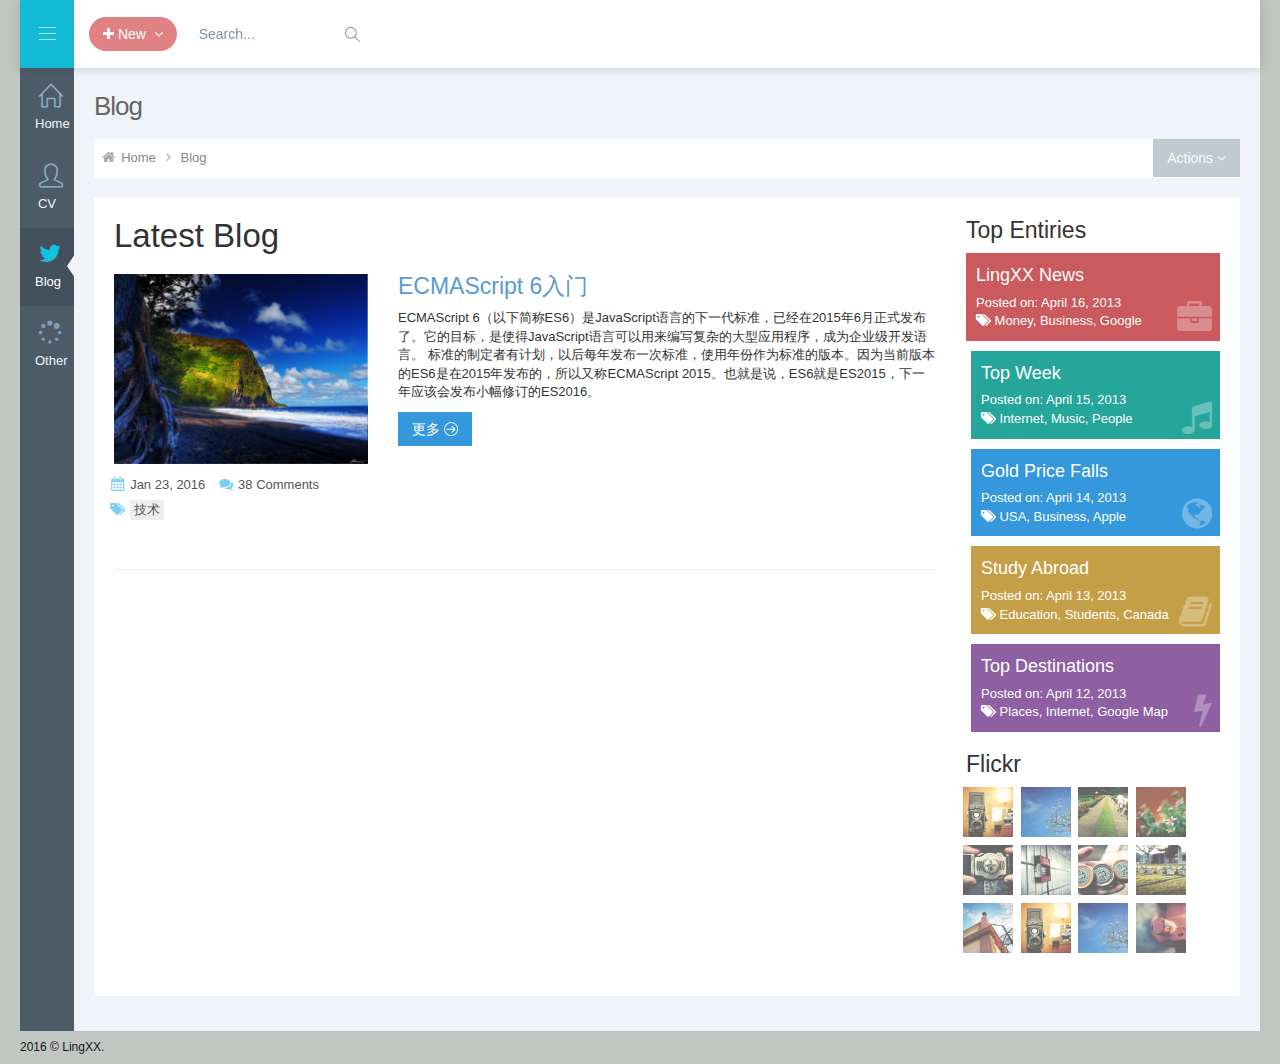
==== blog.html @ 4427419c "add blog" ====
<!DOCTYPE html>
<html>
<!-- BEGIN HEAD -->
<head>
<meta charset="utf-8"/>
<title>LingXX</title>
<meta http-equiv="X-UA-Compatible" content="IE=edge">
<meta content="width=device-width, initial-scale=1.0" name="viewport"/>
<meta http-equiv="Content-type" content="text/html; charset=utf-8">
<meta content="" name="description"/>
<meta content="" name="author"/>
<!-- BEGIN GLOBAL MANDATORY STYLES -->
<link href="assets/global/plugins/font-awesome/css/font-awesome.min.css" rel="stylesheet" type="text/css">
<link href="assets/global/plugins/simple-line-icons/simple-line-icons.min.css" rel="stylesheet" type="text/css">
<link href="assets/global/plugins/bootstrap/css/bootstrap.min.css" rel="stylesheet" type="text/css">
<link href="assets/global/plugins/uniform/css/uniform.default.css" rel="stylesheet" type="text/css">
<!-- END GLOBAL MANDATORY STYLES -->
<!-- BEGIN PAGE LEVEL STYLES -->
<link href="assets/admin/pages/css/blog.css" rel="stylesheet" type="text/css"/>
<link href="assets/admin/pages/css/news.css" rel="stylesheet" type="text/css"/>
<!-- END PAGE LEVEL STYLES -->
<!-- BEGIN THEME STYLES -->
<link href="assets/global/css/components.css" id="style_components" rel="stylesheet" type="text/css"/>
<link href="assets/global/css/plugins.css" rel="stylesheet" type="text/css"/>
<link href="assets/admin/layout2/css/layout.css" rel="stylesheet" type="text/css"/>
<link id="style_color" href="assets/admin/layout2/css/themes/grey.css" rel="stylesheet" type="text/css"/>
<link href="assets/admin/layout2/css/custom.css" rel="stylesheet" type="text/css"/>
<!-- END THEME STYLES -->
<link rel="shortcut icon" href="favicon.ico"/>
</head>
<!-- END HEAD -->
<!-- BEGIN BODY -->
<body class="page-boxed page-header-fixed page-container-bg-solid page-sidebar-closed page-sidebar-closed-hide-logo">
<!-- BEGIN HEADER -->
<div class="page-header navbar navbar-fixed-top">
	<!-- BEGIN HEADER INNER -->
	<div class="page-header-inner container">
		<!-- BEGIN LOGO -->
		<div class="page-logo">
			<a href="index.html">
			<!--<img src="assets/admin/layout2/img/logo-default.png" alt="logo" class="logo-default"/>-->
			</a>
			<div class="menu-toggler sidebar-toggler">
				<!-- DOC: Remove the above "hide" to enable the sidebar toggler button on header -->
			</div>
		</div>
		<!-- END LOGO -->
		<!-- BEGIN RESPONSIVE MENU TOGGLER -->
		<a href="javascript:;" class="menu-toggler responsive-toggler" data-toggle="collapse" data-target=".navbar-collapse">
		</a>
		<!-- END RESPONSIVE MENU TOGGLER -->
		<!-- BEGIN PAGE ACTIONS -->
		<!-- DOC: Remove "hide" class to enable the page header actions -->
		<div class="page-actions">
			<div class="btn-group">
				<button type="button" class="btn btn-circle red-pink dropdown-toggle" data-toggle="dropdown">
				<i class="fa fa-plus"></i>&nbsp;<span class="hidden-sm hidden-xs">New&nbsp;</span>&nbsp;<i class="fa fa-angle-down"></i>
				</button>
				<ul class="dropdown-menu" role="menu">
					<li>
						<a href="javascript:;">
						<i class="icon-user"></i> New User </a>
					</li>
				</ul>
			</div>
		</div>
		<!-- END PAGE ACTIONS -->
		<!-- BEGIN PAGE TOP -->
		<div class="page-top">
			<!-- BEGIN HEADER SEARCH BOX -->
			<!-- DOC: Apply "search-form-expanded" right after the "search-form" class to have half expanded search box -->
			<form class="search-form search-form-expanded" action="extra_search.html" method="GET">
				<div class="input-group">
					<input type="text" class="form-control" placeholder="Search..." name="query">
					<span class="input-group-btn">
					<a href="javascript:;" class="btn submit"><i class="icon-magnifier"></i></a>
					</span>
				</div>
			</form>
			<!-- END HEADER SEARCH BOX -->
		</div>
		<!-- END PAGE TOP -->
	</div>
	<!-- END HEADER INNER -->
</div>
<!-- END HEADER -->
<div class="clearfix">
</div>
<div class="container">
	<!-- BEGIN CONTAINER -->
	<div class="page-container">
		<!-- BEGIN SIDEBAR -->
		<div class="page-sidebar-wrapper">
			<!-- DOC: Set data-auto-scroll="false" to disable the sidebar from auto scrolling/focusing -->
			<!-- DOC: Change data-auto-speed="200" to adjust the sub menu slide up/down speed -->
			<div class="page-sidebar navbar-collapse collapse">
				<!-- BEGIN SIDEBAR MENU -->
				<!-- DOC: Apply "page-sidebar-menu-light" class right after "page-sidebar-menu" to enable light sidebar menu style(without borders) -->
				<!-- DOC: Apply "page-sidebar-menu-hover-submenu" class right after "page-sidebar-menu" to enable hoverable(hover vs accordion) sub menu mode -->
				<!-- DOC: Apply "page-sidebar-menu-closed" class right after "page-sidebar-menu" to collapse("page-sidebar-closed" class must be applied to the body element) the sidebar sub menu mode -->
				<!-- DOC: Set data-auto-scroll="false" to disable the sidebar from auto scrolling/focusing -->
				<!-- DOC: Set data-keep-expand="true" to keep the submenues expanded -->
				<!-- DOC: Set data-auto-speed="200" to adjust the sub menu slide up/down speed -->
				<ul class="page-sidebar-menu page-sidebar-menu-hover-submenu " data-keep-expanded="false" data-auto-scroll="true" data-slide-speed="200">
					<li class="start">
						<a href="index.html">
						<i class="icon-home"></i>
						<span class="title">Home</span>		
						</a>
					</li>
					<li class="start">
						<a href="CV.html">
						<i class="icon-user"></i>
						<span class="title">CV</span>
						</a>
					</li>
					<li class="active open">
						<a href="blog.html">
						<i class="fa fa-twitter"></i>
						<span class="title">Blog</span>
						<span class="selected"></span>
						<span class="arrow open"></span>
						</a>
					</li>
					<li class="start">
						<a href="other.html">
						<i class="fa fa-spinner"></i>
						<span class="title">Other</span>
						</a>
					</li>
				</ul>
				<!-- END SIDEBAR MENU -->
			</div>
		</div>
		<!-- END SIDEBAR -->
		<!-- BEGIN CONTENT -->
		<div class="page-content-wrapper">
			<div class="page-content">
				<!-- BEGIN SAMPLE PORTLET CONFIGURATION MODAL FORM-->
				<div class="modal fade" id="portlet-config" tabindex="-1" role="dialog" aria-labelledby="myModalLabel" aria-hidden="true">
					<div class="modal-dialog">
						<div class="modal-content">
							<div class="modal-header">
								<button type="button" class="close" data-dismiss="modal" aria-hidden="true"></button>
								<h4 class="modal-title">Modal title</h4>
							</div>
							<div class="modal-body">
								 Widget settings form goes here
							</div>
							<div class="modal-footer">
								<button type="button" class="btn blue">Save changes</button>
								<button type="button" class="btn default" data-dismiss="modal">Close</button>
							</div>
						</div>
						<!-- /.modal-content -->
					</div>
					<!-- /.modal-dialog -->
				</div>
				<!-- /.modal -->
				<!-- END SAMPLE PORTLET CONFIGURATION MODAL FORM-->
				<!-- BEGIN PAGE HEADER-->
				<h3 class="page-title">
				Blog
				</h3>
				<div class="page-bar">
					<ul class="page-breadcrumb">
						<li>
							<i class="fa fa-home"></i>
							<a href="index.html">Home</a>
							<i class="fa fa-angle-right"></i>
						</li>
						<li>
							<a href="#">Blog</a>
						</li>
					</ul>
					<div class="page-toolbar">
						<div class="btn-group pull-right">
							<button type="button" class="btn btn-fit-height grey-salt dropdown-toggle" data-toggle="dropdown" data-hover="dropdown" data-delay="1000" data-close-others="true">
							Actions <i class="fa fa-angle-down"></i>
							</button>
							<ul class="dropdown-menu pull-right" role="menu">
								<li>
									<a href="#">Action</a>
								</li>
								<li>
									<a href="#">Another action</a>
								</li>
								<li>
									<a href="#">Something else here</a>
								</li>
								<li class="divider">
								</li>
								<li>
									<a href="#">Separated link</a>
								</li>
							</ul>
						</div>
					</div>
				</div>
				<!-- END PAGE HEADER-->
				<!-- BEGIN PAGE CONTENT-->
				<div class="portlet light">
					<div class="portlet-body">
						<div class="row">
							<div class="col-md-12 blog-page">
								<div class="row">
									<div class="col-md-9 col-sm-8 article-block">
										<h1 style="margin-top:0px">Latest Blog</h1>
										<div class="row">
											<div class="col-md-4 blog-img blog-tag-data">
												<img src="assets/admin/pages/media/gallery/image4.jpg" alt="" class="img-responsive">
												<ul class="list-inline">
													<li>
														<i class="fa fa-calendar"></i>
														<a href="javascript:;">
														Jan 23, 2016 </a>
													</li>
													<li>
														<i class="fa fa-comments"></i>
														<a href="javascript:;">
														38 Comments </a>
													</li>
												</ul>
												<ul class="list-inline blog-tags">
													<li>
														<i class="fa fa-tags"></i>
														<a href="javascript:;">
														技术 </a>
													</li>
												</ul>
											</div>
											<div class="col-md-8 blog-article">
												<h3>
												<a href="page_blog_item.html">
												ECMAScript 6入门 </a>
												</h3>
												<p>
													 ECMAScript 6（以下简称ES6）是JavaScript语言的下一代标准，已经在2015年6月正式发布了。它的目标，是使得JavaScript语言可以用来编写复杂的大型应用程序，成为企业级开发语言。
													标准的制定者有计划，以后每年发布一次标准，使用年份作为标准的版本。因为当前版本的ES6是在2015年发布的，所以又称ECMAScript 2015。也就是说，ES6就是ES2015，下一年应该会发布小幅修订的ES2016。
												</p>
												<a class="btn blue">
												更多 <i class="m-icon-swapright m-icon-white"></i>
												</a>
											</div>
										</div>
										<hr>
									</div>
									<!--end col-md-9-->
									<div class="col-md-3 col-sm-4 blog-sidebar">
										<h3 style="margin-top:0px">Top Entiries</h3>
										<div class="top-news">
											<a href="javascript:;" class="btn red">
											<span>
											LingXX News </span>
											<em>Posted on: April 16, 2013</em>
											<em>
											<i class="fa fa-tags"></i>
											Money, Business, Google </em>
											<i class="fa fa-briefcase top-news-icon"></i>
											</a>
											<a href="javascript:;" class="btn green">
											<span>
											Top Week </span>
											<em>Posted on: April 15, 2013</em>
											<em>
											<i class="fa fa-tags"></i>
											Internet, Music, People </em>
											<i class="fa fa-music top-news-icon"></i>
											</a>
											<a href="javascript:;" class="btn blue">
											<span>
											Gold Price Falls </span>
											<em>Posted on: April 14, 2013</em>
											<em>
											<i class="fa fa-tags"></i>
											USA, Business, Apple </em>
											<i class="fa fa-globe top-news-icon"></i>
											</a>
											<a href="javascript:;" class="btn yellow">
											<span>
											Study Abroad </span>
											<em>Posted on: April 13, 2013</em>
											<em>
											<i class="fa fa-tags"></i>
											Education, Students, Canada </em>
											<i class="fa fa-book top-news-icon"></i>
											</a>
											<a href="javascript:;" class="btn purple">
											<span>
											Top Destinations </span>
											<em>Posted on: April 12, 2013</em>
											<em>
											<i class="fa fa-tags"></i>
											Places, Internet, Google Map </em>
											<i class="fa fa-bolt top-news-icon"></i>
											</a>
										</div>
										<div class="space20">
										</div>
										<h3>Flickr</h3>
										<ul class="list-inline blog-images">
											<li>
												<a class="fancybox-button" data-rel="fancybox-button">
												<img alt="" src="assets/admin/pages/media/blog/1.jpg">
												</a>
											</li>
											<li>
												<a href="javascript:;">
												<img alt="" src="assets/admin/pages/media/blog/2.jpg">
												</a>
											</li>
											<li>
												<a href="javascript:;">
												<img alt="" src="assets/admin/pages/media/blog/3.jpg">
												</a>
											</li>
											<li>
												<a href="javascript:;">
												<img alt="" src="assets/admin/pages/media/blog/4.jpg">
												</a>
											</li>
											<li>
												<a href="javascript:;">
												<img alt="" src="assets/admin/pages/media/blog/5.jpg">
												</a>
											</li>
											<li>
												<a href="javascript:;">
												<img alt="" src="assets/admin/pages/media/blog/6.jpg">
												</a>
											</li>
											<li>
												<a href="javascript:;">
												<img alt="" src="assets/admin/pages/media/blog/8.jpg">
												</a>
											</li>
											<li>
												<a href="javascript:;">
												<img alt="" src="assets/admin/pages/media/blog/10.jpg">
												</a>
											</li>
											<li>
												<a href="javascript:;">
												<img alt="" src="assets/admin/pages/media/blog/11.jpg">
												</a>
											</li>
											<li>
												<a href="javascript:;">
												<img alt="" src="assets/admin/pages/media/blog/1.jpg">
												</a>
											</li>
											<li>
												<a href="javascript:;">
												<img alt="" src="assets/admin/pages/media/blog/2.jpg">
												</a>
											</li>
											<li>
												<a href="javascript:;">
												<img alt="" src="assets/admin/pages/media/blog/7.jpg">
												</a>
											</li>
										</ul>
										<div class="space20">
										</div>
									</div>
									<!--end col-md-3-->
								</div>
							</div>
						</div>
					</div>
				</div>
				<!-- END PAGE CONTENT-->
			</div>
		</div>
		<!-- END CONTENT -->
		<!-- BEGIN QUICK SIDEBAR -->
		<!--Cooming Soon...-->
		<!-- END QUICK SIDEBAR -->
	</div>
	<!-- END CONTAINER -->
	<!-- BEGIN FOOTER -->
	<div class="page-footer">
		<div class="page-footer-inner">
			 2016 &copy; LingXX.
		</div>
		<div class="scroll-to-top">
			<i class="icon-arrow-up"></i>
		</div>
	</div>
	<!-- END FOOTER -->
</div>
<script src="assets/global/plugins/jquery.min.js" type="text/javascript"></script>
<script src="assets/global/plugins/jquery-migrate.min.js" type="text/javascript"></script>
<!-- IMPORTANT! Load jquery-ui.min.js before bootstrap.min.js to fix bootstrap tooltip conflict with jquery ui tooltip -->
<script src="assets/global/plugins/jquery-ui/jquery-ui.min.js" type="text/javascript"></script>
<script src="assets/global/plugins/bootstrap/js/bootstrap.min.js" type="text/javascript"></script>
<script src="assets/global/plugins/bootstrap-hover-dropdown/bootstrap-hover-dropdown.min.js" type="text/javascript"></script>
<script src="assets/global/plugins/jquery-slimscroll/jquery.slimscroll.min.js" type="text/javascript"></script>
<script src="assets/global/plugins/jquery.blockui.min.js" type="text/javascript"></script>
<script src="assets/global/plugins/jquery.cokie.min.js" type="text/javascript"></script>
<script src="assets/global/plugins/uniform/jquery.uniform.min.js" type="text/javascript"></script>
<!-- END CORE PLUGINS -->
<!-- BEGIN PAGE LEVEL PLUGINS -->
<script src="assets/global/plugins/jquery.sparkline.min.js" type="text/javascript"></script>
<!-- END PAGE LEVEL PLUGINS -->
<!-- BEGIN PAGE LEVEL SCRIPTS -->
<script src="assets/global/scripts/LingXX.js" type="text/javascript"></script>
<script src="assets/admin/layout2/scripts/layout.js" type="text/javascript"></script>
<script src="assets/admin/layout2/scripts/demo.js" type="text/javascript"></script>
<script src="assets/admin/pages/scripts/profile.js" type="text/javascript"></script>
<!-- END PAGE LEVEL SCRIPTS -->
<script>
jQuery(document).ready(function() {    
   LingXX.init(); // init metronic core components
Layout.init(); // init current layout
Demo.init(); // init demo features
});
</script>
<!-- END JAVASCRIPTS -->
</body>
<!-- END BODY -->
</html>
---- assets/global/plugins/uniform/css/uniform.default.css ----
/*

Uniform Theme: Uniform Default
Version: 1.8
By: Josh Pyles
License: MIT License
---
For use with the Uniform plugin:
http://uniformjs.com/

*/
/* General settings */
div.selector, div.selector span, div.checker span, div.radio span, div.uploader, div.uploader span.action, div.button, div.button span {
  background-image: url("../images/sprite.png");
  background-repeat: no-repeat;
  -webkit-font-smoothing: antialiased; }
div.selector, div.checker, div.button, div.radio, div.uploader {
  display: -moz-inline-box;
  display: inline-block;
  *display: inline;
  zoom: 1;
  vertical-align: middle;
  /* Keeping this as :focus to remove browser styles */ }
  div.selector:focus, div.checker:focus, div.button:focus, div.radio:focus, div.uploader:focus {
    outline: 0; }
div.selector, div.selector *, div.radio, div.radio *, div.checker, div.checker *, div.uploader, div.uploader *, div.button, div.button * {
  margin: 0;
  padding: 0; }

.highContrastDetect {
  background: url("../images/bg-input.png") repeat-x 0 0;
  width: 0px;
  height: 0px; }

/* Input & Textarea */
input.uniform-input,
select.uniform-multiselect,
textarea.uniform {
  padding: 3px;
  background: url("../images/bg-input.png") repeat-x 0 0;
  outline: 0; }
  input.uniform-input.active,
  select.uniform-multiselect.active,
  textarea.uniform.active {
    background: url("../images/bg-input-focus.png") repeat-x 0 0; }

/* Remove default webkit and possible mozilla .search styles.
 * Keeping this as :active to remove browser styles */
div.checker input,
input[type="search"],
input[type="search"]:active {
  -moz-appearance: none;
  -webkit-appearance: none; }

/* Select */
div.selector {
  background-position: 0 -130px;
  line-height: 26px;
  height: 26px;
  padding: 0 0 0 10px;
  position: relative;
  overflow: hidden; }
  div.selector span {
    text-overflow: ellipsis;
    display: block;
    overflow: hidden;
    white-space: nowrap;
    background-position: right 0;
    height: 26px;
    line-height: 26px;
    padding-right: 25px;
    cursor: pointer;
    width: 100%;
    display: block; }
  div.selector.fixedWidth {
    width: 190px; }
    div.selector.fixedWidth span {
      width: 155px; }
  div.selector select {
    opacity: 0;
    filter: alpha(opacity=0);
    -moz-opacity: 0;
    border: none;
    background: none;
    position: absolute;
    height: 22px;
    top: 2px;
    left: 0px;
    width: 100%; }
  div.selector.active {
    background-position: 0 -156px; }
    div.selector.active span {
      background-position: right -26px; }
  div.selector.hover, div.selector.focus {
    background-position: 0 -182px; }
    div.selector.hover span, div.selector.focus span {
      background-position: right -52px; }
    div.selector.hover.active, div.selector.focus.active {
      background-position: 0 -208px; }
      div.selector.hover.active span, div.selector.focus.active span {
        background-position: right -78px; }
  div.selector.disabled, div.selector.disabled.active {
    background-position: 0 -234px; }
    div.selector.disabled span, div.selector.disabled.active span {
      background-position: right -104px; }

/* Checkbox */
div.checker {
  position: relative; }
  div.checker, div.checker span, div.checker input {
    width: 19px;
    height: 19px; }
  div.checker span {
    display: -moz-inline-box;
    display: inline-block;
    *display: inline;
    zoom: 1;
    text-align: center;
    background-position: 0 -260px; }
    div.checker span.checked {
      background-position: -76px -260px; }
  div.checker input {
    opacity: 0;
    filter: alpha(opacity=0);
    -moz-opacity: 0;
    border: none;
    background: none;
    display: -moz-inline-box;
    display: inline-block;
    *display: inline;
    zoom: 1; }
  div.checker.active span {
    background-position: -19px -260px; }
    div.checker.active span.checked {
      background-position: -95px -260px; }
  div.checker.hover span, div.checker.focus span {
    background-position: -38px -260px; }
    div.checker.hover span.checked, div.checker.focus span.checked {
      background-position: -114px -260px; }
  div.checker.hover.active span, div.checker.focus.active span {
    background-position: -57px -260px; }
    div.checker.hover.active span.checked, div.checker.focus.active span.checked {
      background-position: -133px -260px; }
  div.checker.disabled, div.checker.disabled.active {
    background-position: -152px -260px; }
    div.checker.disabled span.checked, div.checker.disabled.active span.checked {
      background-position: -171px -260px; }

/* Radio */
div.radio {
  position: relative; }
  div.radio, div.radio span, div.radio input {
    width: 18px;
    height: 18px; }
  div.radio span {
    display: -moz-inline-box;
    display: inline-block;
    *display: inline;
    zoom: 1;
    text-align: center;
    background-position: 0 -279px; }
    div.radio span.checked {
      background-position: -72px -279px; }
  div.radio input {
    opacity: 0;
    filter: alpha(opacity=0);
    -moz-opacity: 0;
    border: none;
    background: none;
    display: -moz-inline-box;
    display: inline-block;
    *display: inline;
    zoom: 1;
    text-align: center; }
  div.radio.active span {
    background-position: -18px -18px -279px; }
    div.radio.active span.checked {
      background-position: -90px -279px; }
  div.radio.hover span, div.radio.focus span {
    background-position: -36px -36px -279px; }
    div.radio.hover span.checked, div.radio.focus span.checked {
      background-position: -108px -279px; }
  div.radio.hover.active span, div.radio.focus.active span {
    background-position: -54px -279px; }
    div.radio.hover.active span.checked, div.radio.focus.active span.checked {
      background-position: -126px -279px; }
  div.radio.disabled span, div.radio.disabled.active span {
    background-position: -144px -279px; }
    div.radio.disabled span.checked, div.radio.disabled.active span.checked {
      background-position: -162px -279px; }

/* Uploader */
div.uploader {
  background-position: 0 -297px;
  height: 28px;
  width: 190px;
  cursor: pointer;
  position: relative;
  overflow: hidden; }
  div.uploader span.action {
    background-position: right -409px;
    height: 28px;
    line-height: 28px;
    width: 82px;
    text-align: center;
    float: left;
    display: inline;
    overflow: hidden;
    cursor: pointer; }
  div.uploader span.filename {
    text-overflow: ellipsis;
    display: block;
    overflow: hidden;
    white-space: nowrap;
    float: left;
    cursor: default;
    height: 24px;
    margin: 2px 0 2px 2px;
    line-height: 24px;
    width: 85px;
    padding: 0 10px; }
  div.uploader input {
    opacity: 0;
    filter: alpha(opacity=0);
    -moz-opacity: 0;
    border: none;
    background: none;
    position: absolute;
    top: 0;
    right: 0;
    float: right;
    cursor: default;
    width: 100%;
    height: 100%; }
  div.uploader.active span.action {
    background-position: right -465px; }
  div.uploader.hover, div.uploader.focus {
    background-position: 0 -353px; }
    div.uploader.hover span.action, div.uploader.focus span.action {
      background-position: right -437px; }
    div.uploader.hover.active span.action, div.uploader.focus.active span.action {
      background-position: right -493px; }
  div.uploader.disabled, div.uploader.disabled.active {
    background-position: 0 -325px; }
    div.uploader.disabled span.action, div.uploader.disabled.active span.action {
      background-position: right -381px; }

/* Buttons */
div.button {
  background-position: 0 -641px;
  height: 30px;
  cursor: pointer;
  position: relative;
  /* Keep buttons barely visible so they can get focus */ }
  div.button a, div.button button, div.button input {
    opacity: 0.01;
    filter: alpha(opacity=1);
    -moz-opacity: 0.01;
    display: block;
    top: 0;
    left: 0;
    right: 0;
    bottom: 0;
    position: absolute; }
  div.button span {
    display: -moz-inline-box;
    display: inline-block;
    *display: inline;
    zoom: 1;
    line-height: 22px;
    text-align: center;
    background-position: right -521px;
    height: 22px;
    margin-left: 13px;
    padding: 8px 15px 0 2px; }
  div.button.active {
    background-position: 0 -671px; }
    div.button.active span {
      background-position: right -551px;
      cursor: default; }
  div.button.hover, div.button.focus {
    background-position: 0 -701px; }
    div.button.hover span, div.button.focus span {
      background-position: right -581px; }
  div.button.disabled, div.button.disabled.active {
    background-position: 0 -731px; }
    div.button.disabled span, div.button.disabled.active span {
      background-position: right -611px;
      cursor: default; }

/* INPUT & TEXTAREA */
input.uniform-input,
select.uniform-multiselect,
textarea.uniform {
  font-size: 12px;
  font-family: "Helvetica Neue", Arial, Helvetica, sans-serif;
  font-weight: normal;
  color: #777;
  border-top: solid 1px #aaaaaa;
  border-left: solid 1px #aaaaaa;
  border-bottom: solid 1px #cccccc;
  border-right: solid 1px #cccccc;
  -webkit-border-radius: 3px;
  -moz-border-radius: 3px;
  border-radius: 3px; }
  input.uniform-input.hover, input.uniform-input.focus,
  select.uniform-multiselect.hover,
  select.uniform-multiselect.focus,
  textarea.uniform.hover,
  textarea.uniform.focus {
    -webkit-box-shadow: 0px 0px 4px rgba(0, 0, 0, 0.3);
    -moz-box-shadow: 0px 0px 4px rgba(0, 0, 0, 0.3);
    box-shadow: 0px 0px 4px rgba(0, 0, 0, 0.3);
    border-color: #999; }

/* PRESENTATION */
/* Buttons */
div.button span {
  font-weight: bold;
  font-family: "Helvetica Neue", Arial, Helvetica, sans-serif;
  font-size: 12px;
  letter-spacing: 1px;
  text-transform: uppercase; }
div.button.hover span, div.button.focus span {
  color: #555; }
div.button.disabled span, div.button.disabled.active span {
  color: #bbb; }

/* Select */
div.selector {
  font-size: 12px; }
  div.selector span {
    color: #666;
    text-shadow: 0 1px 0 white; }
  div.selector select {
    font-family: "Helvetica Neue", Arial, Helvetica, sans-serif;
    font-size: 12px; }
  div.selector.disabled span, div.selector.disabled.active span {
    color: #bbb; }

/* Checker */
div.checker {
  margin-right: 5px; }

/* Radio */
div.radio {
  margin-right: 3px; }

/* Uploader */
div.uploader span.action {
  text-shadow: white 0px 1px 0px;
  background-color: #fff;
  font-size: 11px;
  font-weight: bold; }
div.uploader span.filename {
  color: #777;
  border-right: solid 1px #bbbbbb;
  font-size: 11px; }
div.uploader.disabled span.action, div.uploader.disabled.active span.action {
  color: #aaa; }
div.uploader.disabled span.filename, div.uploader.disabled.active span.filename {
  border-color: #ddd;
  color: #aaa; }

input.uniform-input, input.uniform-input:focus {
  background-color: #fff; }
---- assets/admin/pages/css/blog.css ----
/***
Blog Page
***/
/*--Block Article--*/
.blog-page {
  padding-bottom: 20px;
}

.blog-page h1 {
  margin-bottom: 20px;
}

.blog-page h2 a {
  color: #000;
}

.blog-page h2 a:hover {
  color: #0d638f;
  text-decoration: none;
}

.blog-page hr {
  margin-top: 30px !important;
}

.blog-page .article-block {
  padding-bottom: 20px;
}

.blog-page .news-img img {
  margin-top: 9px;
}

.blog-page .blog-tag-data ul {
  margin-bottom: 5px;
}

.blog-page .blog-tag-data li {
  padding: 0;
}

.blog-page .blog-tag-data li i {
  color: #78cff8;
}

.blog-page .blog-tag-data li a {
  padding: 0;
  color: #555;
  margin-right: 8px;
}

.blog-page .blog-tag-data {
  margin-bottom: 10px;
}

.blog-page .blog-tag-data ul.blog-tags a {
  background: #eee;
  padding: 1px 4px;
  margin: 0 4px 4px 0;
  display: inline-block;
}

.blog-page .blog-tag-data ul.blog-tags a:hover {
  background: #ddd;
  text-decoration: none;
}

.blog-page .blog-tag-data .blog-tag-data-inner {
  text-align: right;
}

.blog-page .blog-tag-data img {
  margin-bottom: 12px;
}

.blog-page .blog-article {
  padding-bottom: 20px;
}

.blog-page .blog-article h3,
.blog-page .blog-article h2,
.blog-page .blog-article h1,
.blog-page .blog-article h4 {
  margin-top: 0;
}

/*--Block Sidebar--*/
.blog-sidebar h2 {
  font-size: 38.5px;
  margin-bottom: 20px;
}

/*Twitter block*/
.blog-twitter-block {
  padding: 5px;
  position: relative;
  margin-bottom: 10px;
  border-right: solid 2px #ddd;
}

.blog-twitter-block:hover {
  background: #fafafa;
  border-color: #35aa47;
}

.blog-twitter-block a {
  color: #4d90fe;
}

.blog-twitter-block p {
  margin-bottom: 0;
}

.blog-twitter-block span {
  color: #555;
  display: block;
  font-size: 12px;
}

.blog-twitter-block i.blog-twiiter-icon {
  color: #eee;
  right: 10px;
  bottom: 10px;
  font-size: 30px;
  position: absolute;
}

/***
Blog & News Item Page
***/
/*--Media Object--*/
.blog-page .media img {
  height: 54px;
  position: relative;
  top: 3px;
  width: 54px;
}

.blog-page h4.media-heading {
  position: relative;
}

.blog-page h4.media-heading span {
  color: #777777;
  font-size: 12px;
  position: absolute;
  right: 0;
  top: 3px;
}

.blog-page h4.media-heading span a {
  color: #78cff8;
}

/*Post Comment*/
.blog-page .post-comment .color-red {
  color: #f00;
}

/*For Responsive*/
@media (max-width: 768px) {
  .blog-page .blog-tag-data .blog-tag-data-inner {
    text-align: left;
  }
}
---- assets/admin/pages/css/news.css ----
/***
News Page
***/
.news-page {
  padding-bottom: 20px;
}

.news-page h1 {
  margin-bottom: 20px;
}

.news-page h2 {
  font-size: 38.5px;
  margin-bottom: 20px;
}

.news-page .top-news {
  margin-top: 0;
}

/*News Feeds*/
.news-blocks {
  padding: 10px;
  margin-bottom: 10px;
  background: #faf6ea;
  border-top: solid 2px #faf6ea;
}

.news-blocks:hover {
  background: #fff;
  border-color: #78cff8;
  transition: all 0.4s ease-in-out 0s;
  -moz-transition: all 0.4s ease-in-out 0s;
  -webkit-transition: all 0.4s ease-in-out 0s;
}

.news-blocks h3 {
  margin: 0 0 5px 0;
  font-size: 23px;
  line-height: 32px;
}

.news-blocks h3 a {
  color: #000;
}

.news-blocks h3 a:hover {
  color: #78cff8;
  text-decoration: none;
}

.news-blocks p {
  overflow: hidden;
}

.news-blocks a.news-block-btn {
  color: #000;
  display: block;
  font-size: 14px;
  background: none;
  padding: 5px 10px 0;
  text-align: right;
  text-decoration: none;
}

.news-blocks a.news-block-btn i {
  margin-left: 3px;
}

.news-blocks a.news-block-btn:hover {
  text-decoration: none;
}

.news-blocks img.news-block-img {
  width: 70px;
  height: 70px;
  margin: 5px 0px 0 10px;
}

.news-blocks .news-block-tags {
  margin-bottom: 8px;
}

.news-blocks .news-block-tags strong {
  margin-right: 10px;
  font-weight: 400;
}

.news-blocks .news-block-tags em {
  font-style: normal;
}

/*News Item Page*/
.news-item-page {
  padding: 10px 0;
}

.blog-tag-data ul {
  margin-bottom: 5px;
}

.blog-tag-data li {
  padding: 0;
}

.blog-tag-data li i {
  color: #78cff8;
}

.blog-tag-data li a {
  padding: 0;
  color: #555;
  margin-right: 8px;
}

.blog-tag-data {
  margin-bottom: 10px;
}

.blog-tag-data img {
  margin-bottom: 12px;
}

.blog-tag-data ul.blog-tags a {
  background: #eee;
  padding: 1px 4px;
  margin: 0 4px 4px 0;
  display: inline-block;
}

.blog-tag-data ul.blog-tags a:hover {
  background: #ddd;
  text-decoration: none;
}

.blog-tag-data .blog-tag-data-inner {
  text-align: right;
}
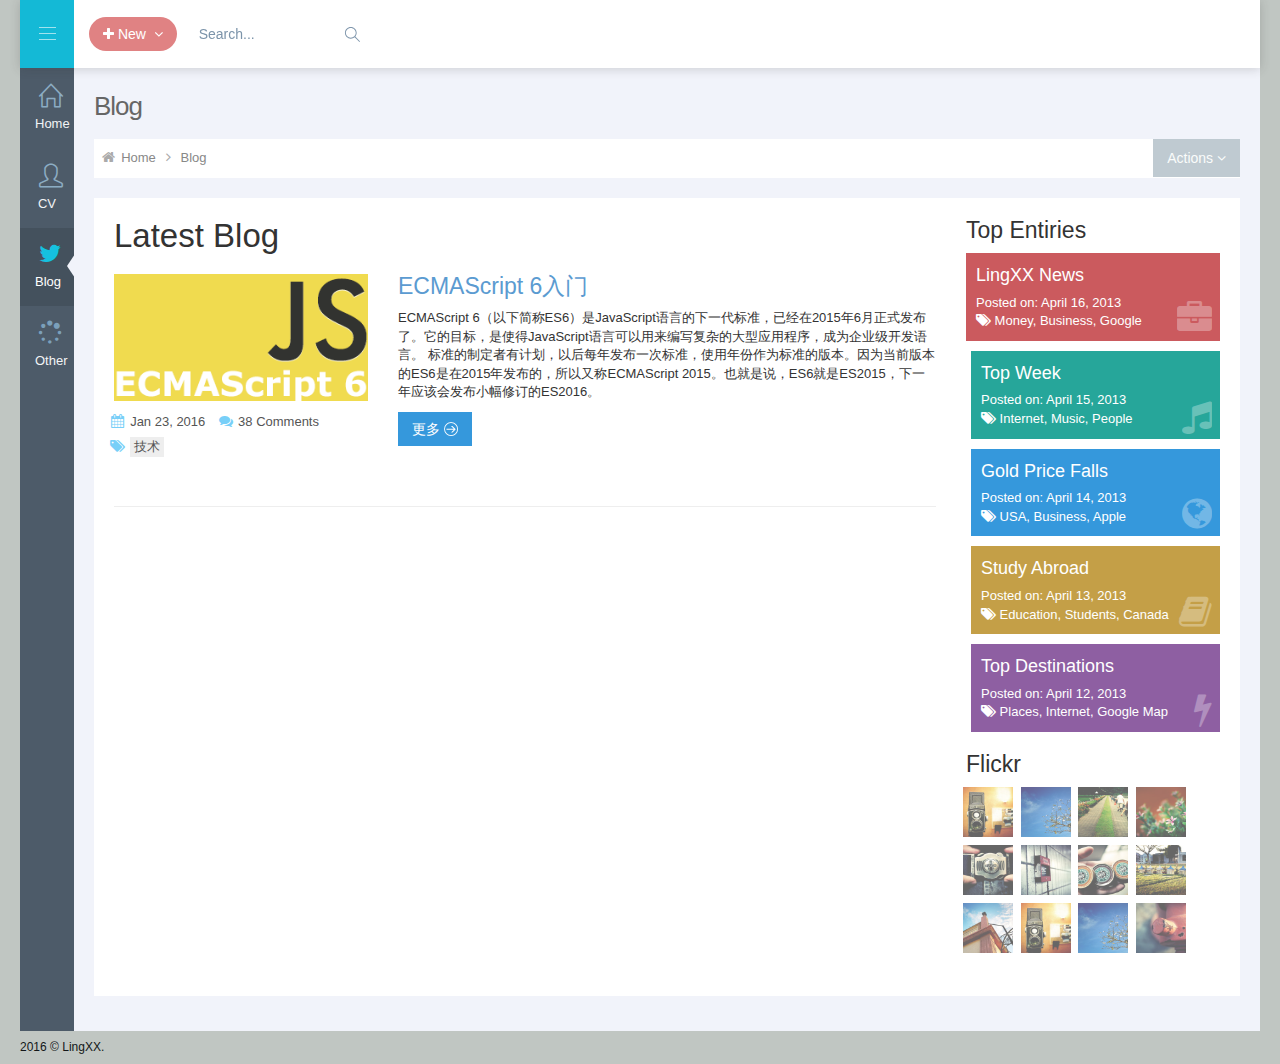
==== commit dfb90b98: "update blog" ====
--- a/blog.html
+++ b/blog.html
@@ -208,7 +208,7 @@
 										<h1 style="margin-top:0px">Latest Blog</h1>
 										<div class="row">
 											<div class="col-md-4 blog-img blog-tag-data">
-												<img src="assets/admin/pages/media/gallery/image4.jpg" alt="" class="img-responsive">
+												<img src="assets/admin/pages/media/gallery/ecmascript6-logo.png" alt="" class="img-responsive">
 												<ul class="list-inline">
 													<li>
 														<i class="fa fa-calendar"></i>
